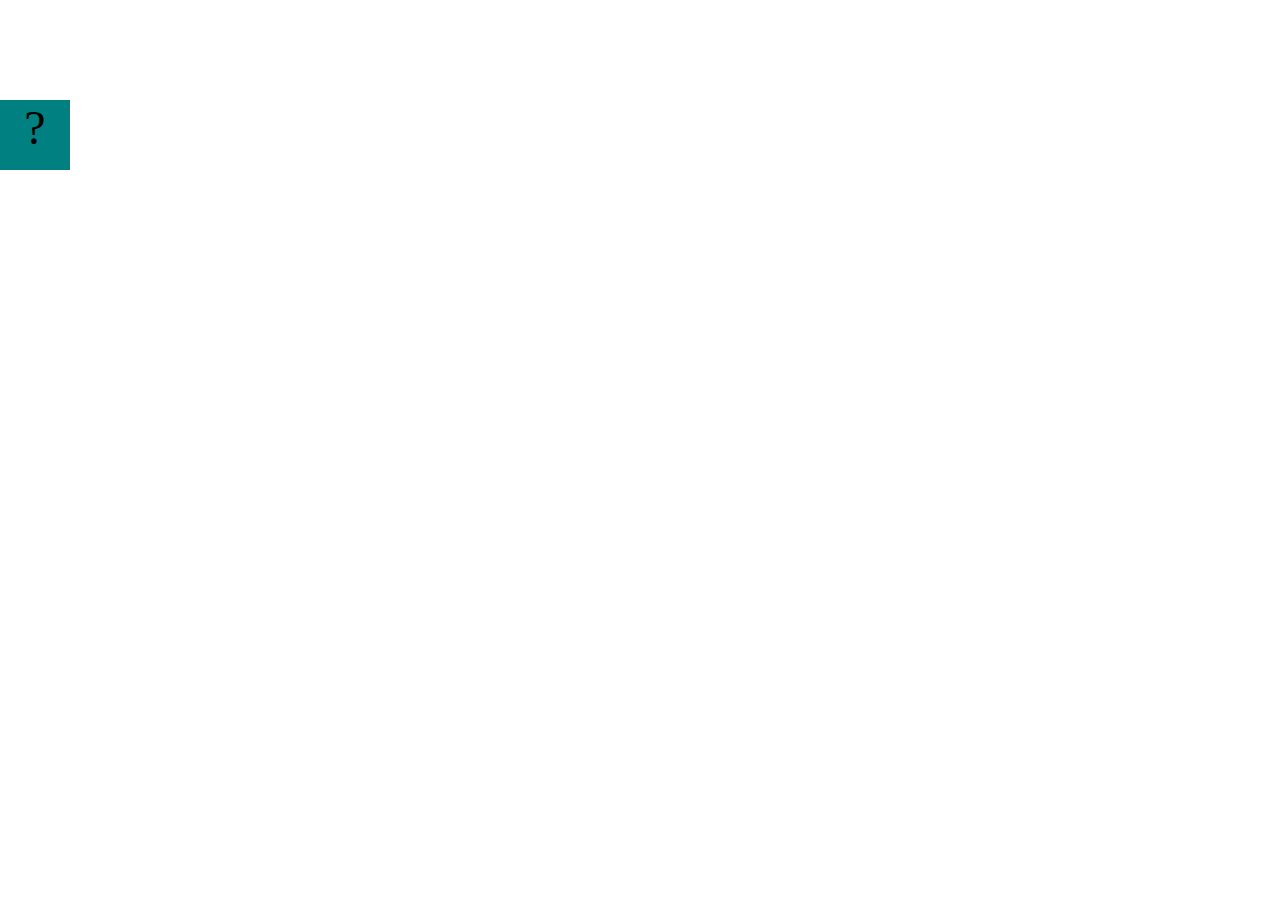
==== projects/bouncing-box/index.html @ 9bfd7cac "installing projects" ====
<!DOCTYPE html>
<html>
<head>
	<meta charset="utf-8">
	<title>Bouncing Box</title>
	<script src="jquery.min.js"></script>
	<style>
		.box {
			width: 70px;
			height: 70px;
			background-color: teal;
			font-size: 300%;
			text-align: center;
			user-select: none;
			display: block;
			position: absolute;
			top: 100px;
			left: 0px;  /* <--- Change me! */
		}
		.board{
			height: 100vh;
		}
	</style>
	<!-- 	<script src="//cdnjs.cloudflare.com/ajax/libs/jquery/2.1.1/jquery.min.js"></script> -->

</head>
<body class="board">
	<!-- HTML for the box -->
	<div class="box">?</div>

	<script>
		(function(){
			'use strict'
			/* global jQuery */

			//////////////////////////////////////////////////////////////////
			/////////////////// SETUP DO NOT DELETE //////////////////////////
			//////////////////////////////////////////////////////////////////
			
			var box = jQuery('.box');	// reference to the HTML .box element
			var board = jQuery('.board');	// reference to the HTML .board element
			var boardWidth = board.width();	// the maximum X-Coordinate of the screen

			// Every 50 milliseconds, call the update Function (see below)
			setInterval(update, 50);
			
			// Every time the box is clicked, call the handleBoxClick Function (see below)
			box.on('click', handleBoxClick);

			// moves the Box to a new position on the screen along the X-Axis
			function moveBoxTo(newPositionX) {
				box.css("left", newPositionX);
			}

			// changes the text displayed on the Box
			function changeBoxText(newText) {
				box.text(newText);
			}

			//////////////////////////////////////////////////////////////////
			/////////////////// YOUR CODE BELOW HERE /////////////////////////
			//////////////////////////////////////////////////////////////////
			
			// TODO 2 - Variable declarations 
			

			
			/* 
			This Function will be called 20 times/second. Each time it is called,
			it should move the Box to a new location. If the box drifts off the screen
			turn it around! 
			*/
			function update() {
				

			};

			/* 
			This Function will be called each time the box is clicked. Each time it is called,
			it should increase the points total, increase the speed, and move the box to
			the left side of the screen.
			*/
			function handleBoxClick() {
				


			};
		})();
	</script>
</body>
</html>
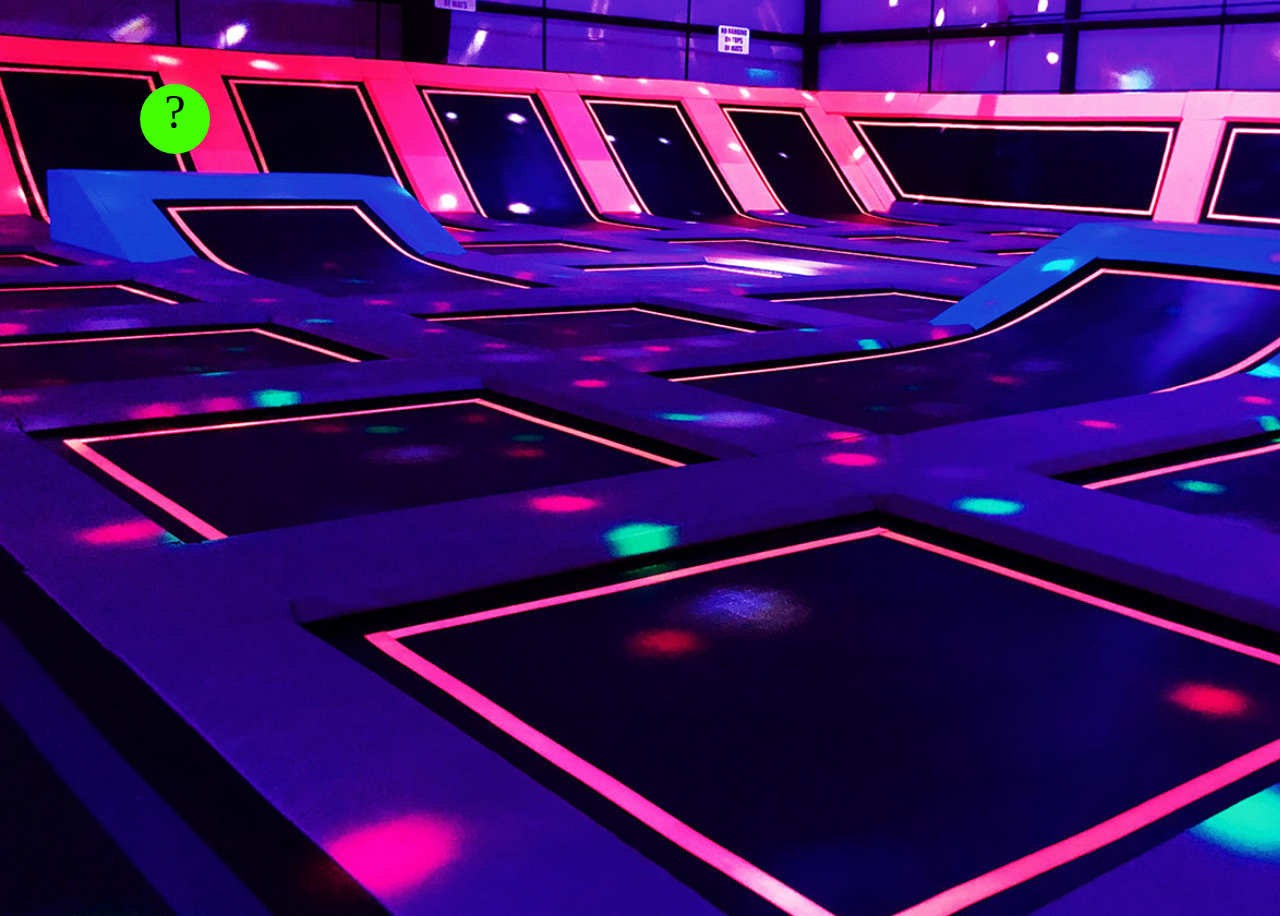
==== commit 73d31b23: "add bouncing box" ====
--- a/projects/bouncing-box/index.html
+++ b/projects/bouncing-box/index.html
@@ -8,17 +8,23 @@
 		.box {
 			width: 70px;
 			height: 70px;
-			background-color: teal;
+			background-color: rgb(66, 255, 3);
+			border: 5 solid rgb(66, 255, 3);
+			border-radius: 40px;
 			font-size: 300%;
 			text-align: center;
 			user-select: none;
 			display: block;
 			position: absolute;
 			top: 100px;
-			left: 0px;  /* <--- Change me! */
+			left: 20px;  /* <--- Change me! */
 		}
 		.board{
 			height: 100vh;
+		}
+		body {
+			background-image: url("img/Neon-Court-Gallery-1.jpg");
+			background-size: cover;
 		}
 	</style>
 	<!-- 	<script src="//cdnjs.cloudflare.com/ajax/libs/jquery/2.1.1/jquery.min.js"></script> -->
@@ -40,6 +46,7 @@
 			var box = jQuery('.box');	// reference to the HTML .box element
 			var board = jQuery('.board');	// reference to the HTML .board element
 			var boardWidth = board.width();	// the maximum X-Coordinate of the screen
+			
 
 			// Every 50 milliseconds, call the update Function (see below)
 			setInterval(update, 50);
@@ -48,8 +55,9 @@
 			box.on('click', handleBoxClick);
 
 			// moves the Box to a new position on the screen along the X-Axis
-			function moveBoxTo(newPositionX) {
+			function moveBoxTo(newPositionX, newPositionY) {
 				box.css("left", newPositionX);
+				box.css("top", newPositionY);
 			}
 
 			// changes the text displayed on the Box
@@ -62,17 +70,34 @@
 			//////////////////////////////////////////////////////////////////
 			
 			// TODO 2 - Variable declarations 
-			
-
-			
+			var positionX = 0;
+			var points = 0;
+			var speed = 10;
+			var positionY = 0;
+			var speedY = 6;
+			var boardHeight = jQuery(window).height();
+			var colorStr
 			/* 
 			This Function will be called 20 times/second. Each time it is called,
 			it should move the Box to a new location. If the box drifts off the screen
 			turn it around! 
 			*/
 			function update() {
+				/* Code to Increase PostionX by 10 here*/
+				positionX = positionX + speed;
 				
-
+				if (positionX >= boardWidth) {
+					speed *= -1;
+				} else if (positionX < 0) {
+					speed *= -1;
+				}
+				positionY = positionY + speedY;
+				if (positionY >= boardHeight) {
+					speedY *= -1;
+				} else if (positionY < 0) {
+					speedY *= -1;
+				}
+				moveBoxTo(positionX, positionY);
 			};
 
 			/* 
@@ -81,10 +106,16 @@
 			the left side of the screen.
 			*/
 			function handleBoxClick() {
-				
-
-
+				positionX = 0;
+				changeBoxText(points = points + 1);
+				speed = speed + 3
+				var randomColorX = Math.random() * 255;
+                    var randomColorY = Math.random() * 255;
+                    var randomColorZ = Math.random() * 255;
+                    colorStr = "rgb(" + randomColorX + ", " + randomColorY + ", " + randomColorZ + ")"
+                    box.css('background-color', colorStr);
 			};
+			
 		})();
 	</script>
 </body>
